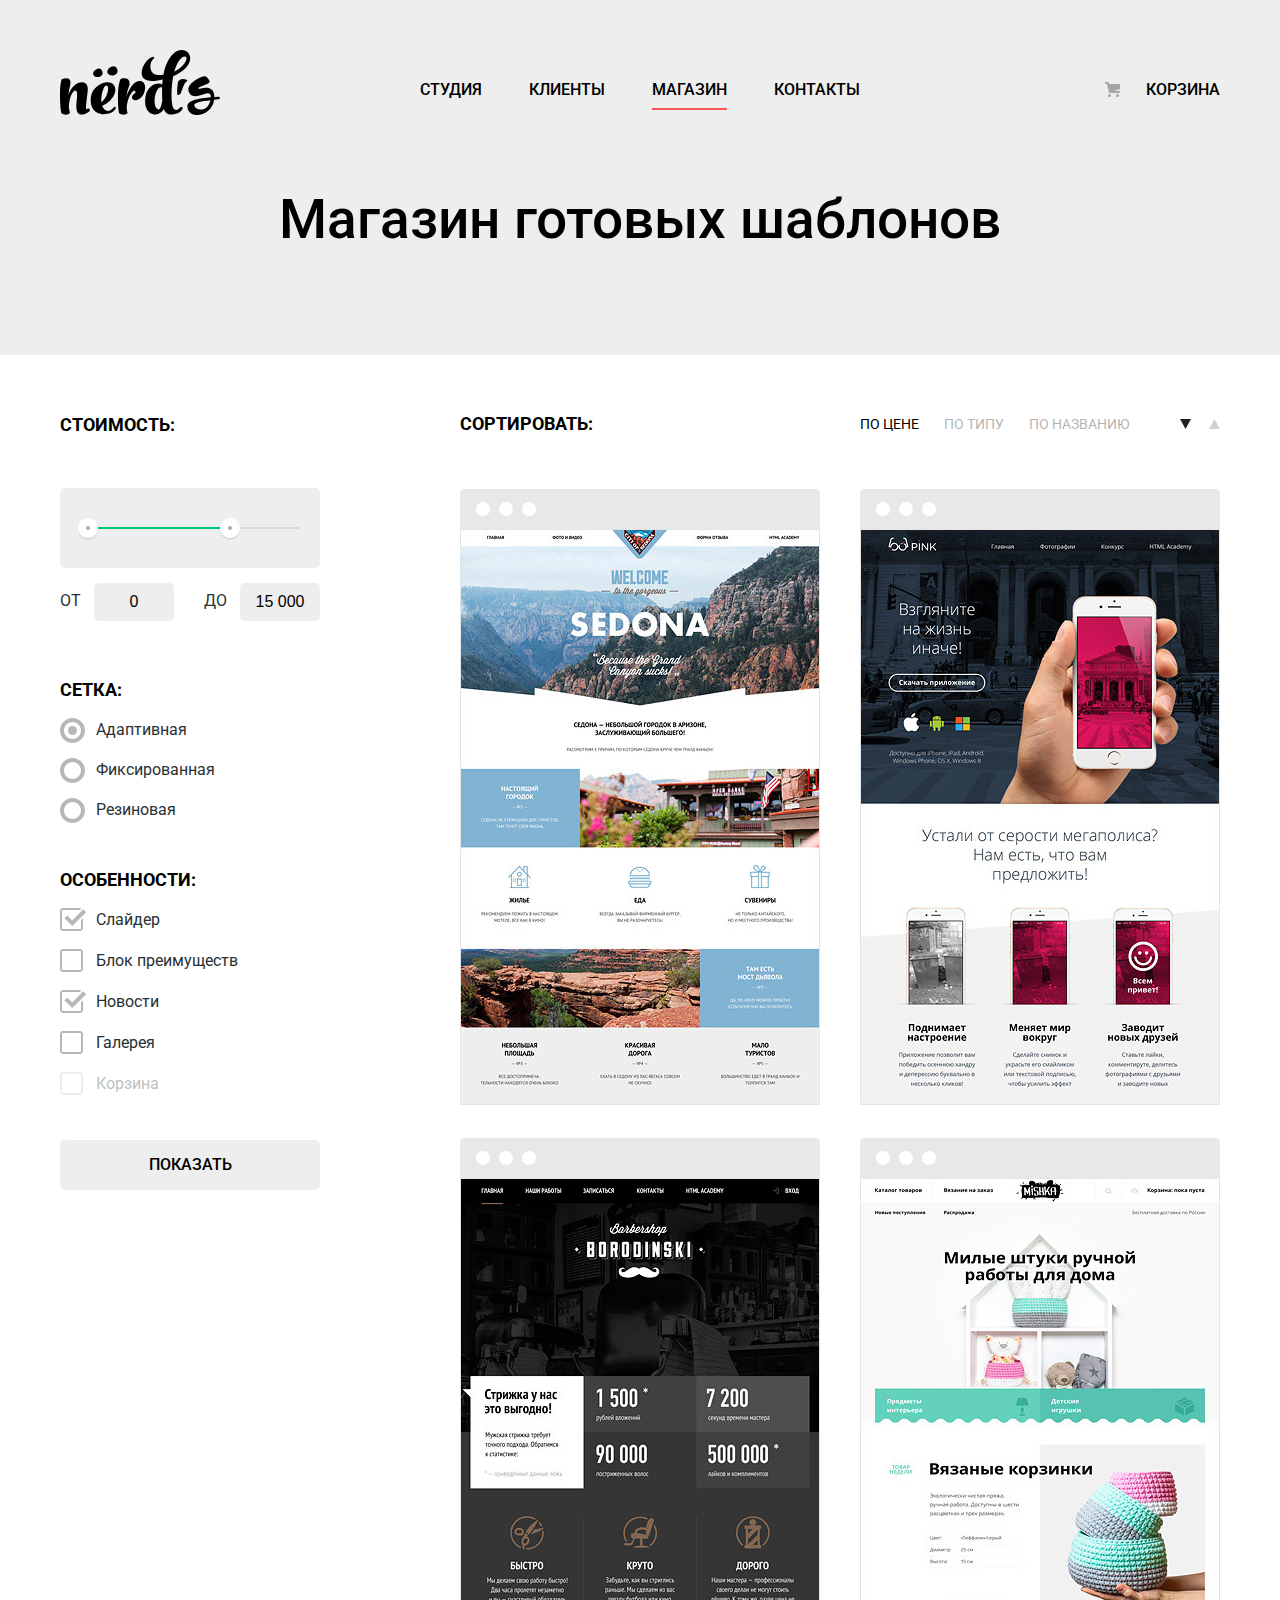
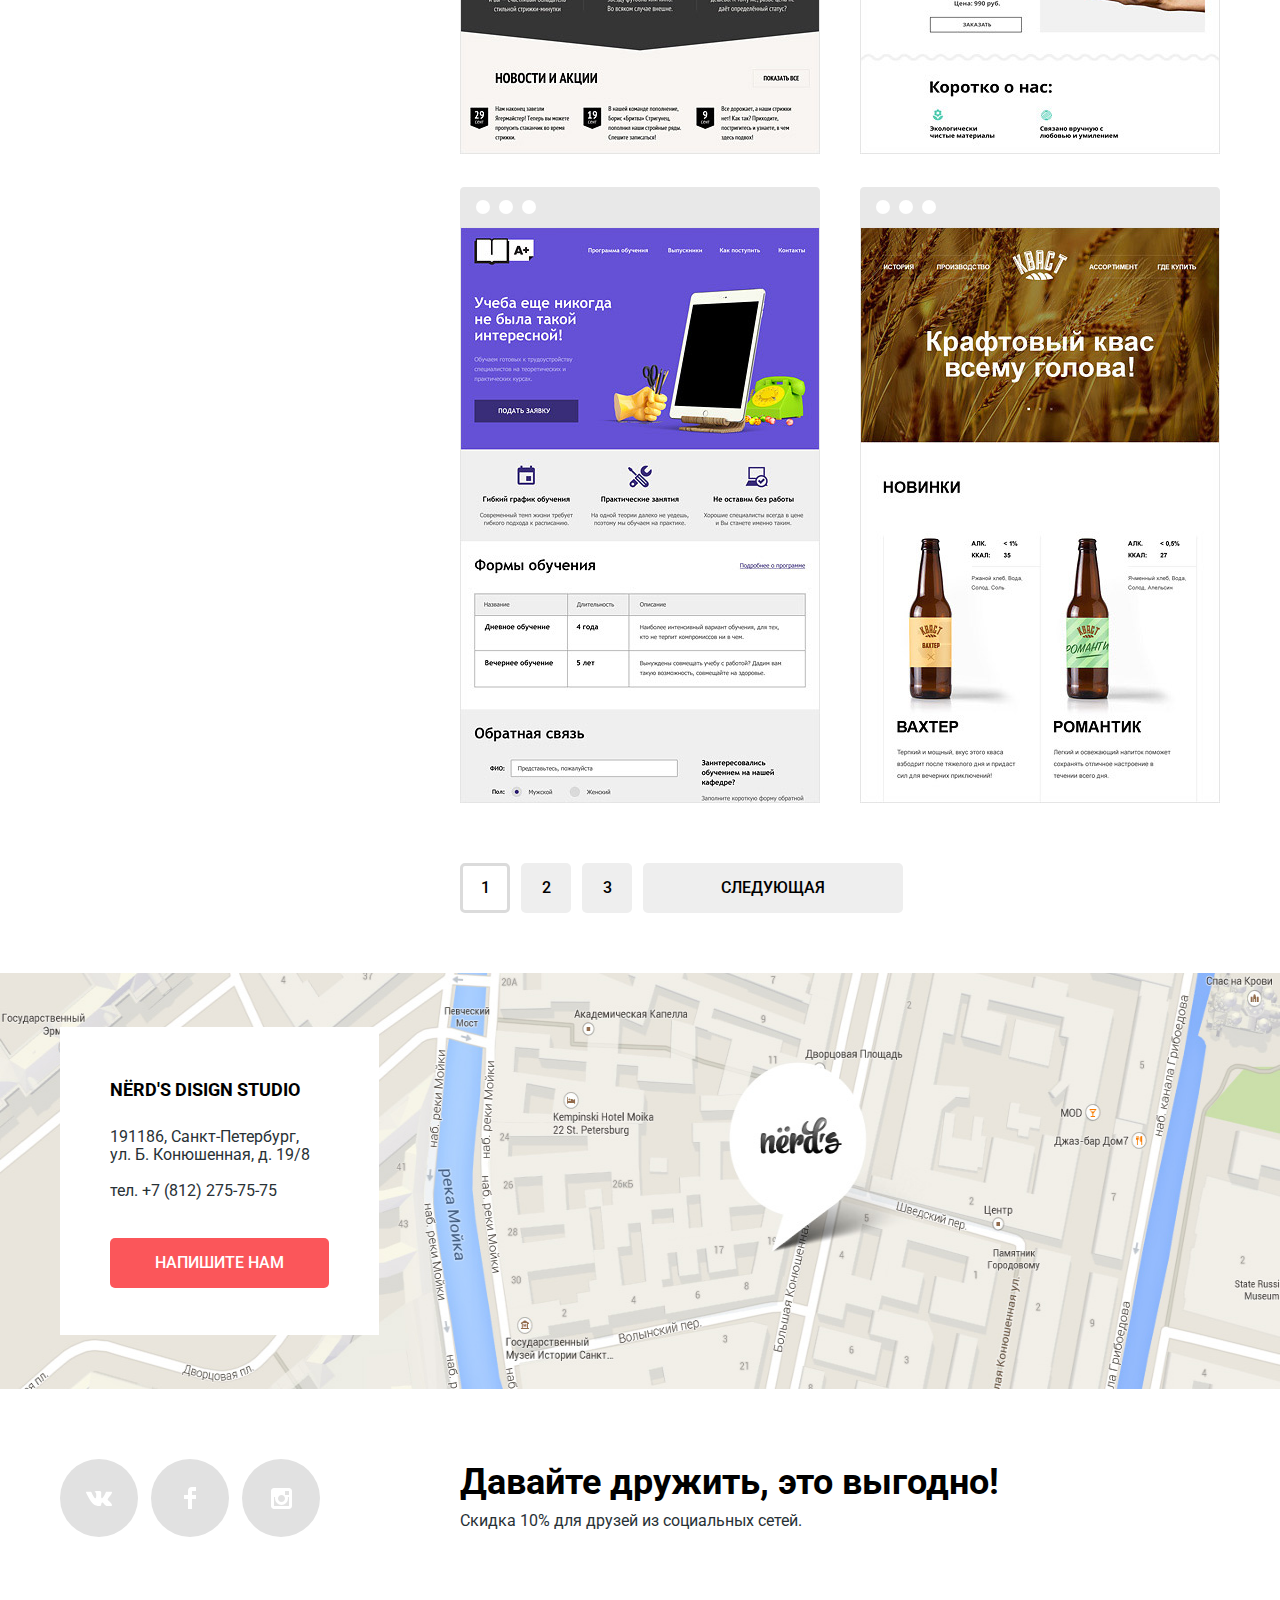
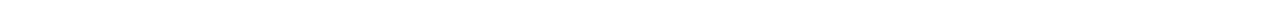
==== catalog.html @ 0dbe1552 "каталог" ====
<!DOCTYPE html>
<html lang="ru">
    <head>
        <meta charset="utf-8">
        <title>Каталог шаблонов - Веб-студия «Nёrd's»</title>
        <link href="https://fonts.googleapis.com/css?family=Roboto:400,500,700&amp;subset=cyrillic" rel="stylesheet">
        <link href="css/normalize.css" rel="stylesheet">
        <link href="css/style.css" rel="stylesheet">
        <meta name="SKYPE_TOOLBAR" content="SKYPE_TOOLBAR_PARSER_COMPATIBLE">
    </head>
    <body>
        <header class="main-header">
            <nav class="main-nav">
                <a class="logo-img" href="index.html">
                    <img src="img/logo.svg" width="160" height="65" alt="Логотип веб-студии «Нёрдс»">
                </a>
                <ul class="site-nav">
                    <li>
                        <a href="#">Студия</a>
                    </li>
                    <li>
                        <a href="#">Клиенты</a>
                    </li>
                    <li class="site-nav-current">
                        <a href="catalog.html">Магазин</a>
                    </li>
                    <li>
                        <a href="#">Контакты</a>
                    </li>
                </ul>
                <ul class="user-nav">
                    <li>
                        <a href="#">Корзина</a>
                    </li>
                </ul>
            </nav>
            <div class="title-wrapper">
                <h1 class="page-title">Магазин готовых шаблонов</h1>
            </div>
        </header>
        <main class="container catalog-container">
            <section class="filters">
                <h2 class="visually-hidden">Фильтры товаров</h2>
                <form class="filter" method="get" action="https://echo.htmlacademy.ru">
                    <fieldset class="form-group">
                        <legend>Стоимость:</legend>
                        <div class="range-scale">
                            <div class="scale">
                                <div class="bar"></div>
                            </div>
                            <div class="toggle toggle-min"></div>
                            <div class="toggle toggle-max"></div>
                        </div>
                        <div class="price-scale">
                            <label class="price-input price-min">
                                От
                                <input type="text" name="price-min" value="0">
                            </label>
                            <label class="price-input price-max">
                                До
                                <input type="text" name="price-max" value="15 000">
                            </label>
                        </div>
                    </fieldset>
                    <fieldset class="form-group">
                        <legend class="group-title">Сетка:</legend>
                        <label class="form-radio-item">
                            <input class="visually-hidden" type="radio" name="grid" value="adaptive" checked>
                            <span class="form-indicator radio-indicator"></span>
                            <span class="form-text">Адаптивная</span>
                        </label>
                        <label class="form-radio-item">
                            <input class="visually-hidden" type="radio" name="grid" value="fixed">
                            <span class="form-indicator radio-indicator"></span>
                            <span class="form-text">Фиксированная</span>
                        </label>      
                        <label class="form-radio-item">
                            <input class="visually-hidden" type="radio" name="grid" value="reflowable">
                            <span class="form-indicator radio-indicator"></span>
                            <span class="form-text">Резиновая</span>
                        </label>
                    </fieldset>
                    <fieldset class="form-group">
                        <legend class="group-title">Особенности:</legend>
                        <label class="form-checkbox-item">
                            <input class="visually-hidden" type="checkbox" name="slider" checked>
                            <span class="form-indicator checkbox-indicator"></span>
                            <span class="form-text">Слайдер</span>
                        </label>
                        <label class="form-checkbox-item">
                            <input class="visually-hidden" type="checkbox" name="adventages">
                            <span class="form-indicator checkbox-indicator"></span>
                            <span class="form-text">Блок преимуществ</span>
                        </label>
                        <label class="form-checkbox-item">
                            <input class="visually-hidden" type="checkbox" name="news" checked>
                            <span class="form-indicator checkbox-indicator"></span>
                            <span class="form-text">Новости</span>
                        </label>
                        <label class="form-checkbox-item">
                            <input class="visually-hidden" type="checkbox" name="gallery">
                            <span class="form-indicator checkbox-indicator"></span>
                            <span class="form-text">Галерея</span>
                        </label>
                        <label class="form-checkbox-item">
                            <input class="visually-hidden" type="checkbox" name="basket" disabled>
                            <span class="form-indicator checkbox-indicator"></span>
                            <span class="form-text">Корзина</span>
                        </label>
                    </fieldset>
                    <button class="button filter-button" type="submit">Показать</button>
                </form>
            </section>
            <section class="catalog">
                <h2 class="visually-hidden">Каталог шаблонов</h2>
                <div class="assortment">
                    <span class="assortment-legend">Сортировать:</span>
                    <div class="assortment-words">
                        <a class="assortment-type assortment-type-current">По цене</a>
                        <a href="#" class="assortment-type">По типу</a>
                        <a href="#" class="assortment-type">По названию</a> 
                    </div>
                    <div class="assortment-icons">
                        <a class="assortment-course assortment-course-down assortment-course-current">
                            <span class="visually-hidden">По возрастанию</span>
                        </a>
                        <a href="#" class="assortment-course assortment-course-up">
                            <span class="visually-hidden">По убыванию</span>
                        </a>
                    </div>
                </div>
                <div class="catalog-content">
                    <div class="catalog-items">
                        <article class="catalog-item">
                            <div class="catalog-item-description">
                                <h3 class="catalog-item-title">
                                    <a href="#">Sedona</a>
                                </h3>
                                <p>Информационный сайт<br> для туристов</p>
                                <a class="button catalog-button" href="#">9 900 руб.</a>
                            </div>
                            <div class="catalog-image">
                                <img src="img/img-sedona.jpg" width="360" height="576" alt="Информационный сайт для туристов «Седона»">
                            </div>
                        </article>
                        <article class="catalog-item">
                            <div class="catalog-item-description">
                                <h3 class="catalog-item-title">
                                    <a href="#">Pink App</a>
                                </h3>
                                <p>Продуктовый лендинг приложения для iOS и Android</p>
                                <a class="button catalog-button" href="#">9 900 руб.</a>
                            </div>
                            <div class="catalog-image">
                                <img src="img/img-pink.jpg" width="360" height="576" alt="Продуктовый лендинг приложения для iOS и Android «Pink»">
                            </div>
                        </article>    
                        <article class="catalog-item">
                            <div class="catalog-item-description">
                                <h3 class="catalog-item-title">
                                    <a href="#">Barbershop</a>
                                </h3>
                                <p>Сайт салона красоты.<br> Для мужчин, да.</p>
                                <a class="button catalog-button" href="#">9 900 руб.</a>
                            </div>
                            <div class="catalog-image">
                                <img src="img/img-barbershop.jpg" width="360" height="576" alt="Сайт салоны красоты «Barbershop»">
                            </div>
                        </article>    
                        <article class="catalog-item">
                            <div class="catalog-item-description">
                                <h3 class="catalog-item-title">
                                    <a href="#">Mishka</a>
                                </h3>
                                <p>Интернет-магазин<br> вязаных игрушек </p>
                                <a class="button catalog-button" href="#">9 900 руб.</a>
                            </div>
                            <div class="catalog-image">
                                <img src="img/img-mishka.jpg" width="360" height="576" alt="Интернет-магазин вязаных игрушек «Mishka»">
                            </div>
                        </article>    
                        <article class="catalog-item">
                            <div class="catalog-item-description">
                                <h3 class="catalog-item-title">
                                    <a href="#">A Plus</a>
                                </h3>
                                <p>Лендинг курсов повышения квалификации</p>
                                <a class="button catalog-button" href="#">9 900 руб.</a>
                            </div>
                            <div class="catalog-image">
                                <img src="img/img-aplus.jpg" width="360" height="576" alt="Лендинг курсов повышения квалификации «A Plus»">
                            </div>
                        </article>    
                        <article class="catalog-item">
                            <div class="catalog-item-description">
                                <h3 class="catalog-item-title">
                                    <a href="#">Кваст</a>
                            </h3>
                                <p>Промо-сайт производителя крафтового кваса</p>
                                <a class="button catalog-button" href="#">9 900 руб.</a>
                            </div>
                            <div class="catalog-image">
                                <img src="img/img-kvast.jpg" width="360" height="576" alt="Промо-сайт производителя крафтового кваса «Кваст»"> 
                            </div>
                        </article>
                    </div>   
                    <ul class="pagination-list">
                        <li class="pagination-item pagination-item-current">
                            <a class="button pagination-button-number">1</a>
                        </li>
                        <li class="pagination-item">
                            <a href=# class="button pagination-button-number">2</a>
                        </li>
                        <li class="pagination-item">
                            <a href=# class="button pagination-button-number">3</a>
                        </li>
                        <li class="pagination-item">
                            <a href=# class="button pagination-button">Следующая</a>
                        </li>
                     </ul>
                </div>
            </section>
        </main>
        <footer class="main-footer">
            <section class="contacts">
                <h2 class="visually-hidden">Контактная информация</h2>
                <div class="contacts-container">
                    <b class="contacts-title">Nёrd's disign studio</b>
                    <p>191186, Санкт-Петербург,<br> ул. Б. Конюшенная, д. 19/8</p>
                    <p><span>тел. +7 (8</span><span>12) 275-75-75</span></p>
                    <a href="#" class="button contacts-button">Напишите нам</a>
                </div>
                <img src="img/map.jpg" width="1440" height="416" alt="Адрес: Санкт-Петербург, ул. Б. Конюшенная, д. 19/8" class="map">
            </section>
            <section class="social">
                <h2 class="visually-hidden">Мы в социальных сетях</h2>
                <ul class="social-buttons">
                    <li class="social-buttons-item">
                        <a href="#" class="social-button">
                            <span class="visually-hidden">Вконтакте</span>
                            <img src="img/vk-icon.svg" width="26" height="15" alt="Вконтакте">
                        </a>
                    </li>
                    <li class="social-buttons-item">
                        <a href="#" class="social-button">
                            <span class="visually-hidden">Фейсбук</span>
                            <img src="img/fb-icon.svg" width="12" height="22" alt="Вконтакте">
                        </a>
                    </li>
                    <li class="social-buttons-item">
                        <a href="#" class="social-button">
                            <span class="visually-hidden">Инстаграм</span>
                            <img src="img/insta-icon.svg" width="21" height="21" alt="Вконтакте">
                        </a>
                    </li>
                </ul>
                <div class="offer">
                    <b class="lead social-lead">Давайте дружить, это выгодно!</b> 
                    <p class="social-offer">Скидка 10% для друзей из социальных сетей.</p>
                </div>  
            </section>
        </footer>
        <section class="modal modal-contact-form">
            <h2>Напишите нам</h2>
            <form class="contact-form" action="https://echo.htmlacademy.ru" method="post">
                <label class="form-text-item">
                    <b class="form-text-text">Ваше имя:</b>
                    <input class="form-text-input" type="text" name="name" placeholder="Представьтесь, пожалуйста">
                </label>
                <label class="form-text-item">
                    <b class="form-text-text">Ваш e-mail:</b>
                    <input class="form-text-input" type="email" name="mail" placeholder="Для отправки ответа">
                </label>
                <label class="form-text-item form-text-item-textarea">
                    <b class="form-text-text">Текст письма:</b>
                    <textarea class="form-text-textarea" name="message" rows="5" placeholder="В свободной форме"></textarea>
                </label>
                <button class="button contact-form-button" type="submit">Отправить</button>     
            </form>
            <button type="button" class="modal-close">Закрыть</button>
        </section>
    </body>
</html>
---- css/style.css ----
body {
    min-width: 1160px;
    margin: 0;
    padding: 0;
    
    color: #283136;
    font-weight: 400;
    font-size: 16px;
    line-height: 24px;
    font-family: "Roboto", "Arial", sans-serif;
    
    background-color: #ffffff;   
}

a {
    text-decoration: none;
}

img {
    max-width: 100%;
    height: auto;
}

.button {
    display: inline-block;
    padding: 16px 40px;
    
    font:inherit;
    color: #ffffff;
    font-weight: 500;
    font-size: 16px;
    line-height: 18px;
    text-transform: uppercase;
    text-align: center;
    vertical-align: middle;
    
    background-color: #fb565a;
    border: none;
    border-radius: 5px;
    
    cursor: pointer;
}

.button:hover,
.button:focus {
    background-color: #e74246;
}

.button:active {
    color: rgba(255, 255, 255, 0.3);
    
    background-color: #d7373b;
    box-shadow: inset 0 3px 0 0 rgba(0, 1, 1, 0.1);
}

.visually-hidden:not(:focus):not(:active),
input[type="checkbox"].visually-hidden,
input[type="radio"].visually-hidden {
  position: absolute;

  width: 1px;
  height: 1px;
  margin: -1px;
  border: 0;
  padding: 0;

  white-space: nowrap;

  clip-path: inset(100%);
  clip: rect(0 0 0 0);
  overflow: hidden;
}

.main-header {
    width: 100%;
    
    background-color: #eeeeee;
}

.main-nav {
    display: flex;
    
    width: 1160px;
    margin: 0 auto;
    padding: 0 20px;
    padding-top: 50px;
    
    color: #000000;
    font-weight: 500;
    line-height: 30px;
    text-transform: uppercase;
    
    background-color: #eeeeee;
} 

.logo-img {
    width: 160px;
    height: 65px;
    margin-right: 140px;
}  

.logo-img:hover,
.logo-img:focus {
    opacity: 0.8;
}

.logo-img:active {
    opacity: 0.3;
}

.site-nav,
.user-nav {
    list-style: none;
}

.site-nav {
    display: flex;
    justify-content: space-between;
    flex-wrap: wrap;
    
    width: 440px;
    margin: 0;
    padding: 0 60px;
}

.user-nav {
    display: flex;
    flex-wrap: wrap;
    
    max-width: 160px;
    margin: 0;
    margin-left: auto;
    padding: 0;
}

.site-nav a,
.user-nav a {
    display: block;
    padding-top: 25px;
    padding-bottom: 5px;
    
    color: #000000;
}

.site-nav a:hover,
.site-nav a:focus,
.user-nav a:hover,
.user-nav a:focus {
    color: #fb565a;
}

.site-nav a:active,
.user-nav a:active {
    color: rgba(0, 0, 0, 0.3);
}

.user-nav a {
    position: relative;
    padding-left: 41px;
}

.user-nav a::before {
    content: "";
    
    position: absolute;
    left: 0;
    bottom: 13px;
    
    width: 15px;
    height: 15px;
    
    background-image: url("../img/cart-icon.svg");
    background-repeat: no-repeat;
    background-position: 0 0;
}

.site-nav-current {
    position: relative;
}

.site-nav-current::after {
    content: "";
    
    position: absolute;
    bottom: 5px;
    
    width: 100%;
    height: 2px;
    
    background-color: #fb565a;
}

.promo {
    position: relative;
    
    width: 1160px;
    height: 430px;
    margin: 0 auto;
    margin-bottom: 80px;
    padding: 0;
    
    list-style: none;
}

.slider-bulets {
    position: absolute;
    bottom: 100px;
    left: 50%;
    z-index: 10;
    
    width: 240px;
    height: 18px;
    margin-left: -120px;
    
    text-align: center; 
}

.slider-bulets label {
    display: inline-block;
    
    width: 4px;
    height: 4px;
    margin: 0 11px;
    
    background: #ffffff;
    border: 2px solid #ffffff;
    border-radius: 50%;
    box-shadow: 0 0 0 5px #ffffff;
    
    cursor: pointer;
}

#bul-1:checked ~ .slider-bulets label[for="bul-1"],
#bul-2:checked ~ .slider-bulets label[for="bul-2"],
#bul-3:checked ~ .slider-bulets label[for="bul-3"] { 
    border: 2px solid #c1c1c1;
}

#bul-1:focus ~ .slider-bulets label[for="bul-1"],
#bul-2:focus ~ .slider-bulets label[for="bul-2"],
#bul-3:focus ~ .slider-bulets label[for="bul-3"] {
    outline: thin dotted;
    outline: 5px auto -webkit-focus-ring-color;
}

.slider {
    width: 1160px;
    height: 430px;
        
    margin: 0;
    padding: 0;
    
    list-style: none;
}

.slide {
    position:absolute;
    top:0;
    left:0;
    
    width:100%;
    height:100%;
    
    overflow:hidden;
}

.slider-text {
    width: 520px;
    padding: 78px 0 80px;
}

.slider-caption {
    display: block;
    
    width: 520px;
    margin: 0;
    padding: 0;
    margin-bottom: 26px;
    
    color: #000000;
    font-weight: 500;
    font-size: 55px;
    line-height: 55px;
}

.slider-text p {
    width: 370px;
    
    margin: 0;
    padding: 0;
    margin-bottom: 38px;
    
}

.slider-button {
    padding: 16px 54px;
}

.slide:nth-child(1) {
    background-image: url("../img/slide-1.png");
    background-repeat: no-repeat;
    background-position: 431px 100%;
}

.slide:nth-child(2) {
    background-image: url("../img/slide-2.png");
    background-repeat: no-repeat;
    background-position: 100% 100%;
}

.slide:nth-child(3) {
    background-image: url("../img/slide-3.png");
    background-repeat: no-repeat;
    background-position: 100% 100%;
}

.slide{
    display:none;
}

#bul-1:checked ~ .slider .slide:nth-child(1) { 
    display: block;
}

#bul-2:checked ~ .slider .slide:nth-child(2) { 
    display: block;
}

#bul-3:checked ~ .slider .slide:nth-child(3) { 
    display: block;
}

.container {
    width: 1160px;
    margin: 0 auto;
    padding: 0 20px;
}

.services {
    border-bottom: 2px solid #eeeeee;
}

.services-list {
    list-style: none;
    
    display: flex;
    flex-wrap: wrap;
    
    margin: 0;
    padding: 0;
}

.services-item {
    display: flex;
    flex-direction: column;
    align-items: flex-start;
    
    width: 300px;
    margin-bottom: 80px;
    margin-right: 100px;
    
    text-align: left;
}

.services-item:nth-child(3n) {
    margin-right: 60px;
}

.services-item img {
    order: -1;
    
    margin-bottom: 26px;
}

.services-item h3 {
    margin: 0;
    margin-bottom: 14px;
    padding: 0;
    
    color: #000000;
    font-weight: 700;
    font-size: 24px;
    line-height: 30px;
    text-transform: uppercase;
}

.services-item p {
    margin: 0;
    margin-bottom: 33px;
    padding: 0;
    
    width: 260px;
}

.services-item a {
    color: #ffffff;
    font-weight: 500;
    line-height: 18px;
    text-transform: uppercase;
    text-align: center;
}

.services-button-green {
    background-color: #00ca74;
}

.services-button-green:hover,
.services-button-green:focus {
    background-color: #00bc6c;
}

.services-button-green:active {
    background-color: #00aa62;
}

.services-button-yellow {
    background-color: #efc84a;
}

.services-button-yellow:hover,
.services-button-yellow:focus {
    background-color: #eab534;
}

.services-button-yellow:active {
    background-color: #e5a722;
}

.about-section {
    display: flex;
    justify-content: space-between;
    
    margin: 0;
    padding: 75px 0 72px;
    
    border-bottom: 2px solid #eeeeee;
}

.about {
    width: 670px;
}

.about-lead {
    display: block;
    margin: 0;
    margin-bottom: 32px;
    padding: 0;
    
    
    color: #000000;
    font-weight: 500;
    font-size: 45px;
    line-height: 45px;
}

.about p {
    margin: 0;
    margin-bottom: 40px;
    padding: 0;
}

.about-list-legend,
.advantages-legend {
    display: block;
    margin: 0;
    padding: 0;
    
    color: #000000;
    font-weight: 700;
    text-transform: uppercase;
}

.about-list {
    list-style: none;
    
    margin: 0;
    padding: 0;
}

.about-list-legend {
    margin-bottom: 23px;
}

.about-list-item {
    position: relative;
    
    margin: 0;
    padding: 0;
    padding-left: 36px;
    
}

.about-list-item::before {
    content: "";
    
    position: absolute;
    top: 50%;
    left: 0;
    margin-top: -2px;
    
    width: 25px;
    height: 2px;
    background-color: #fb565a;    
}

.about-list-item:not(:last-child) {
    margin-bottom: 25px;
}

.advantages {
    display: flex;
    flex-direction: column;
    flex-wrap: wrap;
    
    width: 360px;
    margin-top: -35px;
}

.advantages img {
    margin-bottom: 36px;
}

.advantages-list {
    width: 360px;
    
    border-collapse: collapse;
}

.advantages-legend {
    margin-bottom: 25px;
    align-self: center;
}

.advantages-value {
    color: #000000;
    font-weight: 700;
    font-size: 45px;
    line-height: 45px;
}

.advantages-value span {
    vertical-align: super;
    
    font-size: 25px;
    line-height: 25px;
}

.advantages-list td {
    margin: 0;
    padding: 15px 0;
    padding-right: 23px;
}

.advantages-name td {
    padding: 6px 0 0;
    
    font: inherit;
    font-size: 16px;
    line-height: 18px;
}

.partners {
    margin-bottom: 80px;
    
    border-bottom: 2px solid #eeeeee;
}

.partners-list {
    list-style: none;
    
    display: flex;
    justify-content: space-between;
    flex-wrap: wrap;
    
    margin: 0;
    padding: 0;
}

.partners-list li {
    position: relative;
    display: flex;
    justify-content: center;
    align-items: center;
    
    width: 300px;
    min-height: 180px;
}

.partners-list li:first-child,
.partners-list li:nth-child(4n),
.partners-list li:nth-child(4n+1) {
    width: 280px; 
}

.partners-list li:not(:nth-child(4n))::after {
    content: "";
    
    position: absolute;
    top: 50%;
    right: 0;
    margin-top: -26px;
    
    width: 2px;
    height: 52px;
    
    background-color: #eeeeee;
}

.partners-logo {
    opacity: 0.2;
}

.partners-logo:hover,
.partners-logo:focus {
    opacity: 1;
}

.partners-logo:active {
    opacity: 0.1;
}

/*.contacts {
    background-image: url("../img/map.jpg");
    background-repeat: no-repeat;
    background-position: top center;
    width: 100%;
    height: 416px;
}*/

.contacts {
    position: relative;
}

.contacts-container {
    position: absolute;
    top: 50%;
    left: 50%;
    
    box-sizing: border-box;
    
    margin-left: -580px;
    margin-top: -154px;
    padding: 48px 50px 47px;
    
    width: 319px;
    min-height: 308px;
    
    background-color: #ffffff;
}

.map {
    display: block;
    width: 100%;
    height: 416px;
}

.contacts-title {
    display: block;
    margin: 0;
    margin-bottom: 23px;
    padding: 0;
    
    color: #000000;
    font-weight: 700;
    font-size: 18px;
    line-height: 30px;
    text-transform: uppercase;
}

.contacts-container p {
    margin: 0;
    padding: 0;
    margin-bottom: 18px;
    
    font-size: 16px;
    line-height: 18px;
}

.contacts-button {
    box-sizing: border-box;
    width: 219px;
    
    margin-top: 20px;
    padding: 16px auto;
}

.social {
    display: flex;
    align-items: center;
    flex-wrap: wrap;
    
    width: 1160px;
    margin: 0 auto;
    padding: 70px 20px;
}

.social-buttons {
    list-style: none;
    
    display: flex;
    justify-content: space-between;
    flex-wrap: wrap;
    
    width: 260px;
    margin: 0;
    padding: 0;
    margin-right: 140px;
}

.social-buttons-item a {
    display: flex;
    justify-content: center;
    align-items: center;
    
    width: 78px;
    height: 78px;
    
    border-radius: 50%;
    
    background-color: #e1e1e1;
}

.social-button:hover,
.social-button:focus,
.social-button:active {
    background-color: #e74246;
} 

.social-button:active img {
    opacity: 0.3;
}

.social-lead {
    display: block;
    margin: 0;
    padding: 0;
    padding-bottom: 10px;
    
    color: #000000;
    font-weight: 700;
    font-size: 36px;
    line-height: 36px;
}

.social-offer {
    margin: 0;
    padding: 0;
    
    font-size: 16px;
    line-height: 22px;
}

.modal {
    position: fixed;
    z-index: 100;
    
    color: #000000;
    
    background-color: #ffffff;
    box-shadow: 0 20px 40px rgba(0, 0, 0, 0.75);
}

.modal-contact-form {
    display: none;
    
    top: 20px;
    left: 50%;
    
    width: 760px;
    margin-left: -480px;
    padding: 67px 100px 84px;
}

.modal-close {
    position: absolute;
    top: 78px;
    right: 90px;
    
    width: 21px;
    height: 21px;
    
    font-size: 0;
    
    background-color: transparent;
    background-image: url("../img/close-cross.svg");
    background-repeat: no-repeat;
    background-position: 0 0;
    opacity: 0.3;
    border: 0;
    
    cursor: pointer;
}

.modal-close:hover,
.modal-close:focus {
    opacity: 1;
}

.modal-close:active {
    opacity: 0.1;
}

.modal-contact-form h2 {
    margin: 0;
    margin-bottom: 40px;
    padding: 0;
    
    font-weight: 500;
    font-size: 45px;
    line-height: 45px;
}

.contact-form {
    display: flex;
    flex-wrap: wrap;
    justify-content: space-between;
}

.form-text-item {
    width: 360px;
    
    margin: 0;
    padding: 0;
    margin-bottom: 30px;
}

.form-text-item-textarea {
    width: 760px;
    
    margin-bottom: 40px;
}

.form-text-text {
    display: block;
    
    margin: 0;
    margin-bottom: 6px;
    padding: 0;
}

.form-text-input {
    box-sizing: border-box;
    width: 360px;
    margin: 0;
    padding: 13px 14px 15px;
    
    font: inherit;
    font-size: 16px;
    line-height: 18px;
    
    border-radius: 5px;
}

.form-text-textarea {
    box-sizing: border-box;
    width: 760px;
    
    margin: 0;
    padding: 12px 14px;
    
    font: inherit;
    font-size: 16px;
    line-height: 18px;
    
    border-radius: 5px;
}

.form-text-input[placeholder],
.form-text-textarea[placeholder] {
    font: inherit;
    color: rgba(68, 68, 68, 0.5);
    font-size: 16px;
    line-height: 18px;
    
    border: 2px solid #d7dcde;
}

.form-text-input:hover,
.form-text-textarea:hover {
    border: 2px solid #b4b9bb;
}

.form-text-input[placeholder]:focus,
.form-text-textarea[placeholder]:focus {
    color: rgba(68, 68, 68, 1);
    
    border: 2px solid #000000;
    outline: none;
}

.form-text-input[placeholder]:invalid {
    color: #e74246;
    
    border: 2px solid #e74246;
    box-shadow: none;
}

.contact-form-button {
    display: inline-block;
    
    box-sizing: border-box;
    width: 260px;
    height: 50px;
    padding: 16px auto;
}

.title-wrapper {
    display: flex;
    justify-content: center;
    flex-wrap: wrap;
    
    width: 1160px;
    margin: 0 auto 55px;
    padding: 77px 20px 108px;
}

.page-title {
    margin: 0;
    padding: 0;
    
    color: #000000;
    font-weight: 500;
    font-size: 55px;
    line-height: 55px;
    text-align: center;
    
    background-color: #eeeeee;
}

.catalog-container {
    display: flex;
    justify-content: space-between;
}

.filters {
    width: 260px;
}

.filter {
    display: flex;
    flex-direction: column;
    flex-wrap: wrap;
}

.filter fieldset {
    display: flex;
    flex-direction: column;
    flex-wrap: wrap;
    
    margin: 0;
    margin-bottom: 27px;
    padding: 0;
    
    border: none;
}

.filter fieldset:first-of-type {
    margin-bottom: 54px;
}

.form-group legend {
    margin: 0;
    margin-bottom: 13px;
    padding: 0;
    
    color: #000000;
    font-weight: 700;
    font-size: 18px;
    line-height: 30px;
    text-transform: uppercase;
}

.form-group:first-child legend {
    margin: 0;
    margin-bottom: 48px;
    padding: 0;
}

.range-scale {
    position: relative;
    
    box-sizing: border-box;
    margin-bottom: 15px;
    padding: 39px 20px;
    
    width: 260px;
    height: 80px;
    
    background-color: #eeeeee;
    border-radius: 5px;
}

.range-scale .scale {
    height: 2px;
    
    background-color: #d7dcde;
}

.scale .bar {
    width: 70%;
    height: 100%;
    
    background-color: #00ca74;
}

.toggle {
    position: absolute;
    top: 50%;
    margin-top: -10px;
    
    width: 20px;
    height: 23px;
    
    background-image: url("../img/filter-button.svg");
    
    cursor: pointer;
}

.toggle-min {
    left: 18px;
}

.toggle-max {
    left: 160px;
}

.price-scale {
    display: flex;
    flex-wrap: wrap;
    justify-content: space-between;
    align-items: baseline;
}

.price-input {
    margin: 0;
    padding: 0;
    
    font-size: 16px;
    line-height: 22px;
    text-transform: uppercase;
}

.price-input input {
    margin: 0;
    margin-left: 9px;
    padding: 0 5px;
    
    box-sizing: border-box;
    width: 80px;
    height: 38px;
    
    text-align: center;
    vertical-align: middle;
    
    background-color: #eeeeee;
    border: none;
    border-radius: 5px;
}

.form-text {
    margin: 0;
    padding: 0;
    
    line-height: 20px;
}

.form-radio-item,
.form-checkbox-item {
    position: relative;
    
    padding-left: 36px;
    
    cursor: pointer;
}

.form-radio-item {
    margin-bottom: 16px;
}

.form-checkbox-item {
    margin-bottom: 17px;
}

.form-radio-item:hover .form-text,
.form-radio-item:focus .form-text,
.form-checkbox-item:hover .form-text,
.form-checkbox-item:focus .form-text {
    color: #000000;
}


.form-group input:disabled ~ .form-text {   
    opacity: 0.3;
}

.radio-indicator {
    position: absolute;
    top: 0;
    left: 0;
    
    width: 25px;
    height: 25px;
    
    background-image: url("../img/radio-off.svg");
    opacity: 0.4;
}

.form-radio-item input[type="radio"]:checked + .radio-indicator {
    background-image: url("../img/radio-on.svg");
}

.checkbox-indicator {
    position: absolute;
    top: 0;
    left: 0;
    
    width: 23px;
    height: 23px;
    
    background-image: url("../img/checkbox-off.svg");
    opacity: 0.4;
}

.form-checkbox-item input[type="checkbox"]:checked + .checkbox-indicator {
    width: 27px;
    background-image: url("../img/checkbox-on.svg");
}

.form-group input:hover ~ .form-indicator,
.form-group input:focus ~ .form-indicator {
    opacity: 1;
}

.form-group input:disabled ~ .form-indicator {   
    opacity: 0.1;
}

.form-group input:focus ~ .form-indicator {
    outline: thin dotted;
    outline: 5px auto -webkit-focus-ring-color;
}

.filter-button {
    color: #000000;
    
    background-color: #eeeeee;
}

.filter-button:hover,
.filter-button:focus {
    background-color: #dfdfdf;
}

.filter-button:active {
    color: rgba(0, 0, 0, 0.3);
        
    background-color: #d5d5d5;    
}

.catalog {
    width: 760px;
}

.assortment {
    position: relative;
    
    display: flex;
    flex-wrap: wrap;
     
    margin-top: 5px; 
    margin-bottom: 96px;
}

.assortment a {
    cursor: pointer;
}

.assortment-words {
    display: flex;
    flex-wrap: wrap;
    justify-content: flex-end;
    
    margin-left: auto;
    
    width: 470px;
}

.assortment-icons {
    width: 90px;
}

.assortment-legend {
    margin: 0;
    padding: 0;
    
    color: #000000;
    font-weight: 700;
    font-size: 18px;
    line-height: 18px;
    text-transform: uppercase;
}

.assortment-type {
    margin-left: 25px;
    
    color: #000000;
    font-size: 14px;
    line-height: 18px;
    text-transform: uppercase;
    opacity: 0.3;
}

.assortment-course {
    opacity: 0.2;
}

.assortment-course-down::before {
    content: "";
    
    position: absolute;
    top:50%;
    right: 29px;
    
    margin-top: -5px;
    
    width: 11px;
    height: 10px;
    
    background-image: url("../img/icon-down-dir.svg"); 
}

.assortment-course-up::before {
    content: "";
    
    position: absolute;
    top:50%;
    right: 0;
    
    margin-top: -5px;
    
    width: 11px;
    height: 10px;
    
    background-image: url("../img/icon-up-dir.svg"); 
}

.assortment-type:hover,
.assortment-type:focus,
.assortment-course:hover,
.assortment-course:focus {
    opacity: 0.6;
}

.assortment-type:active,
.assortment-type-current,
.assortment-course:active,
.assortment-course-current {
    opacity: 1;
}

.catalog-items {
    display: flex;
    flex-wrap: wrap;
    justify-content: space-between;
    
    margin: 0;
    padding: 0;
}

.catalog-item {
    position: relative;
    
    margin: 0;
    margin-bottom: 66px;
    padding: 0;
}

.catalog-image::before {
    content: "";
    
    position: absolute;
    top: -40px;
    left: 0;
    
    width: 360px;
    height: 40px;
    
    background-image: url("../img/browser.svg");
    opacity: 0.12;
}

.catalog-item-description { 
    position: absolute;
    bottom: 8px;
    right: 0;
    
    width: 240px;
    
    margin: 0;
    padding: 26px 60px 43px;
    
    text-align: center;
    
    background-color: #eeeeee;
    opacity: 0;
}

.catalog-item-title {
    margin: 0;
    margin-bottom: 15px;
    padding: 0;
}

.catalog-item-title a {
    display: block;
    margin: 0;
    padding: 0;
    
    color: #000000;
    font-weight: 700;
    font-size: 18px;
    line-height: 30px;
    text-transform: uppercase;
}

.catalog-item-description p {
    margin: 0;
    margin-bottom: 30px;
    padding: 0;
    
    color: #666666;
    font-size: 16px;
    line-height: 18px;
}

.catalog-item:hover .catalog-item-description {
    opacity: 1;
}

.catalog-item:hover .catalog-image::before {
    opacity: 1;
}

.catalog-button {
    box-sizing: border-box;
    width: 200px;
}

.pagination-list {
    list-style: none;
    
    display: flex;
    flex-wrap: wrap;
    
    margin: -13px 0 60px;
    padding: 0;
}

.pagination-item a {
    display: inline-block;
    box-sizing: border-box;
    
    margin: 0;
    margin-right: 11px;
    
    color: #000000;
    
    background-color: #eeeeee;
}

.pagination-item a:hover,
.pagination-item a:focus {
    background-color: #dfdfdf;
}

.pagination-item a:active {
    color: rgba(0, 0, 0, 0.3);
    
    background-color: #d5d5d5;
}

.pagination-button {
    width: 260px;
}

.pagination-button-number {
    padding: 16px 10px;
    width: 50px;
    height: 50px;
}

.pagination-item-current a,
.pagination-item-current a:hover {
    padding: 13px 7px;
    
    color: #000000;
    
    background-color: #ffffff;
    border: 3px solid #dbdbdb;
    
    cursor: auto;
}
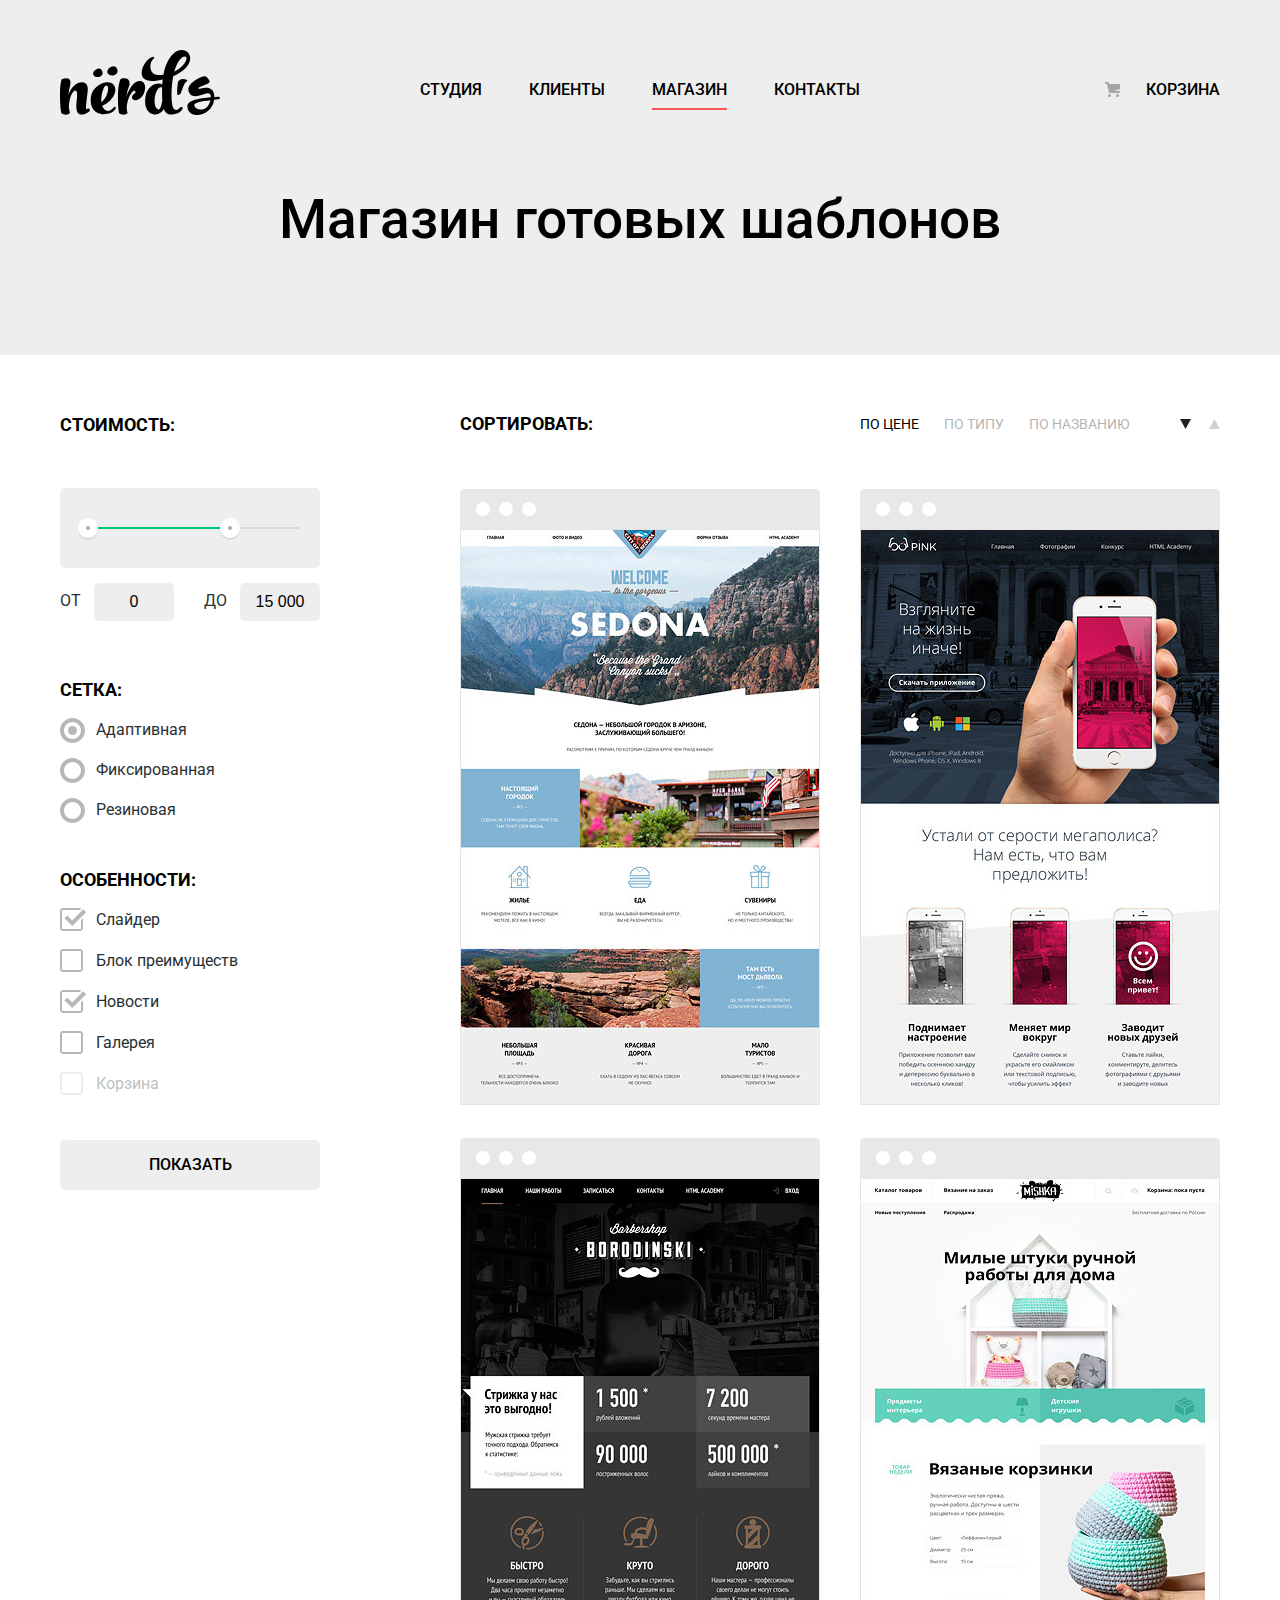
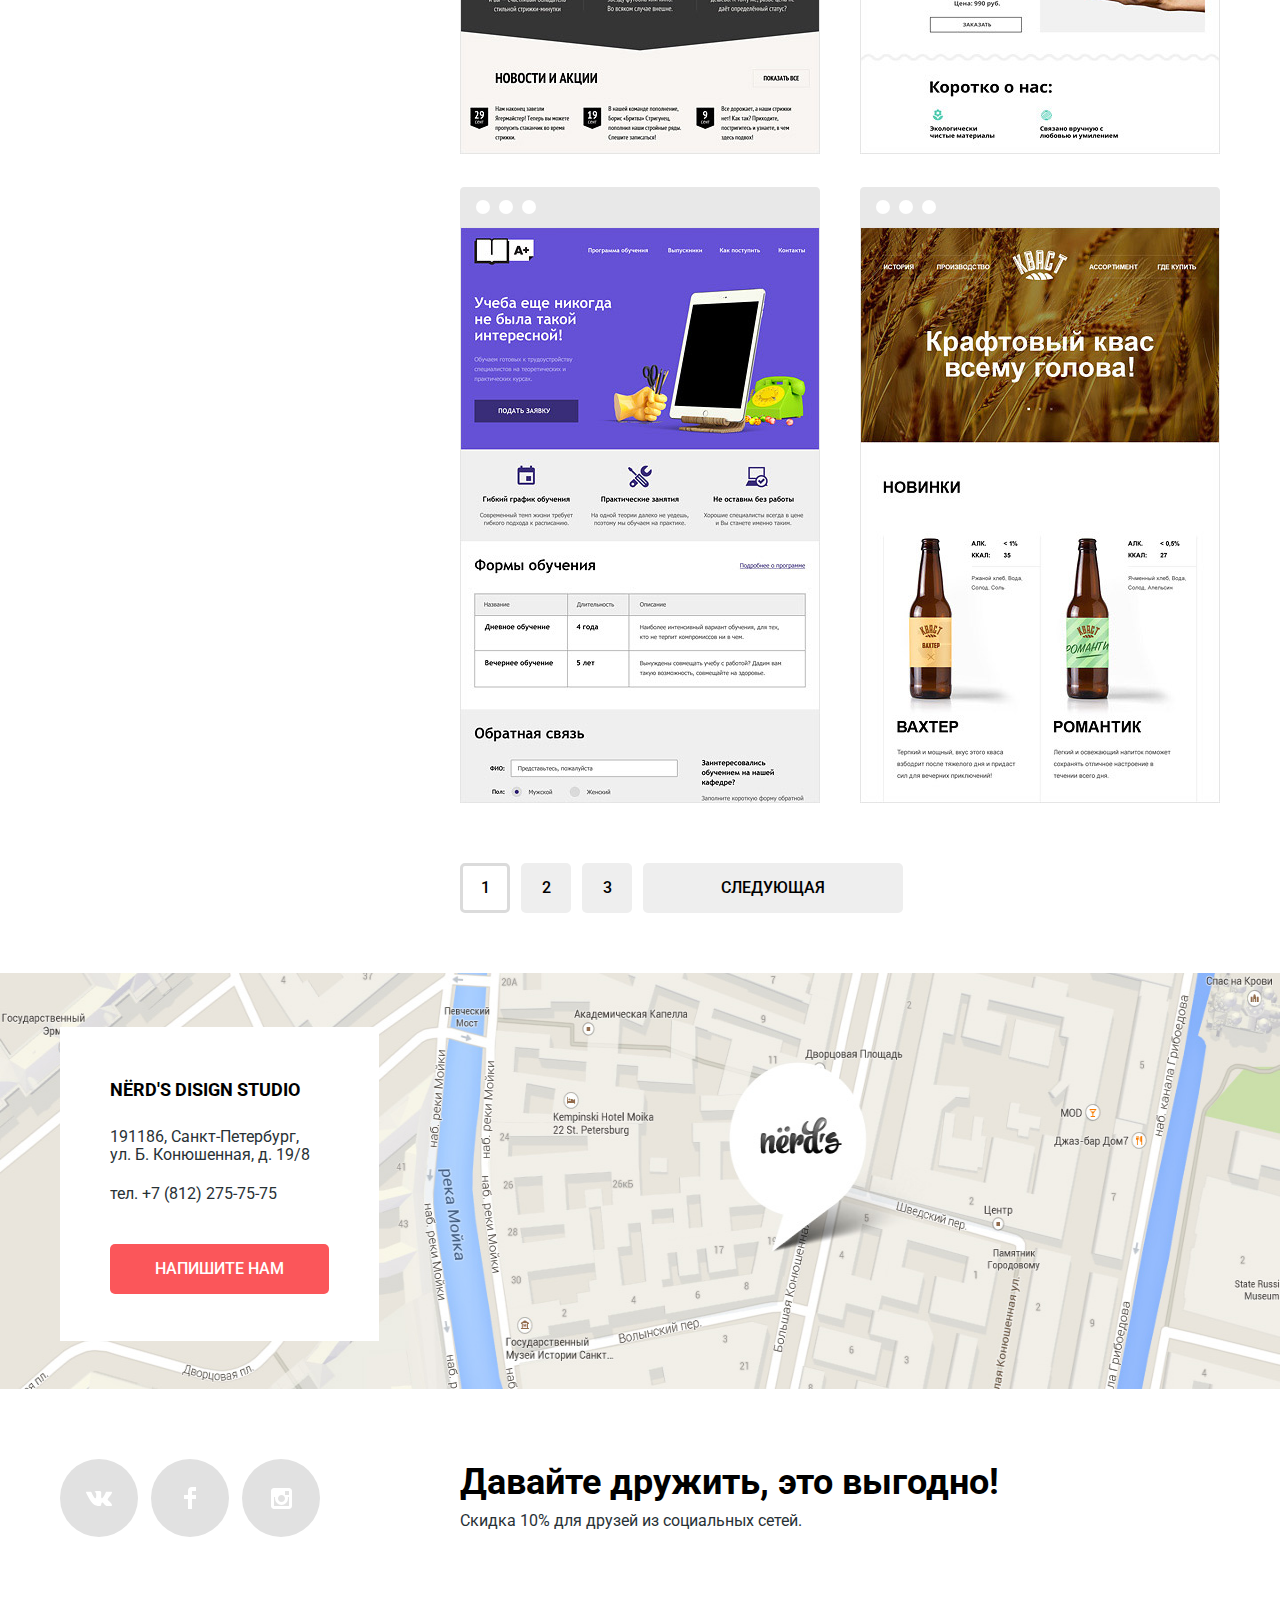
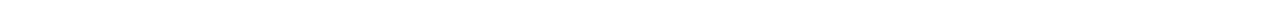
==== commit 76b71f71: "телефон" ====
--- a/catalog.html
+++ b/catalog.html
@@ -227,7 +227,7 @@
                 <div class="contacts-container">
                     <b class="contacts-title">Nёrd's disign studio</b>
                     <p>191186, Санкт-Петербург,<br> ул. Б. Конюшенная, д. 19/8</p>
-                    <p><span>тел. +7 (8</span><span>12) 275-75-75</span></p>
+                    <p><a class="no-style">тел. +7 (812) 275-75-75</a></p>
                     <a href="#" class="button contacts-button">Напишите нам</a>
                 </div>
                 <img src="img/map.jpg" width="1440" height="416" alt="Адрес: Санкт-Петербург, ул. Б. Конюшенная, д. 19/8" class="map">
--- a/css/style.css
+++ b/css/style.css
@@ -1303,6 +1303,8 @@
     
     background-color: #eeeeee;
     opacity: 0;
+    
+    z-index: 10;
 }
 
 .catalog-item-title {
@@ -1401,5 +1403,11 @@
     cursor: auto;
 }
 
-
-
+.no-style {
+    color: #283136;
+    font-weight: 400;
+    font-size: 16px;
+    line-height: 24px;
+    text-decoration: none;
+}
+
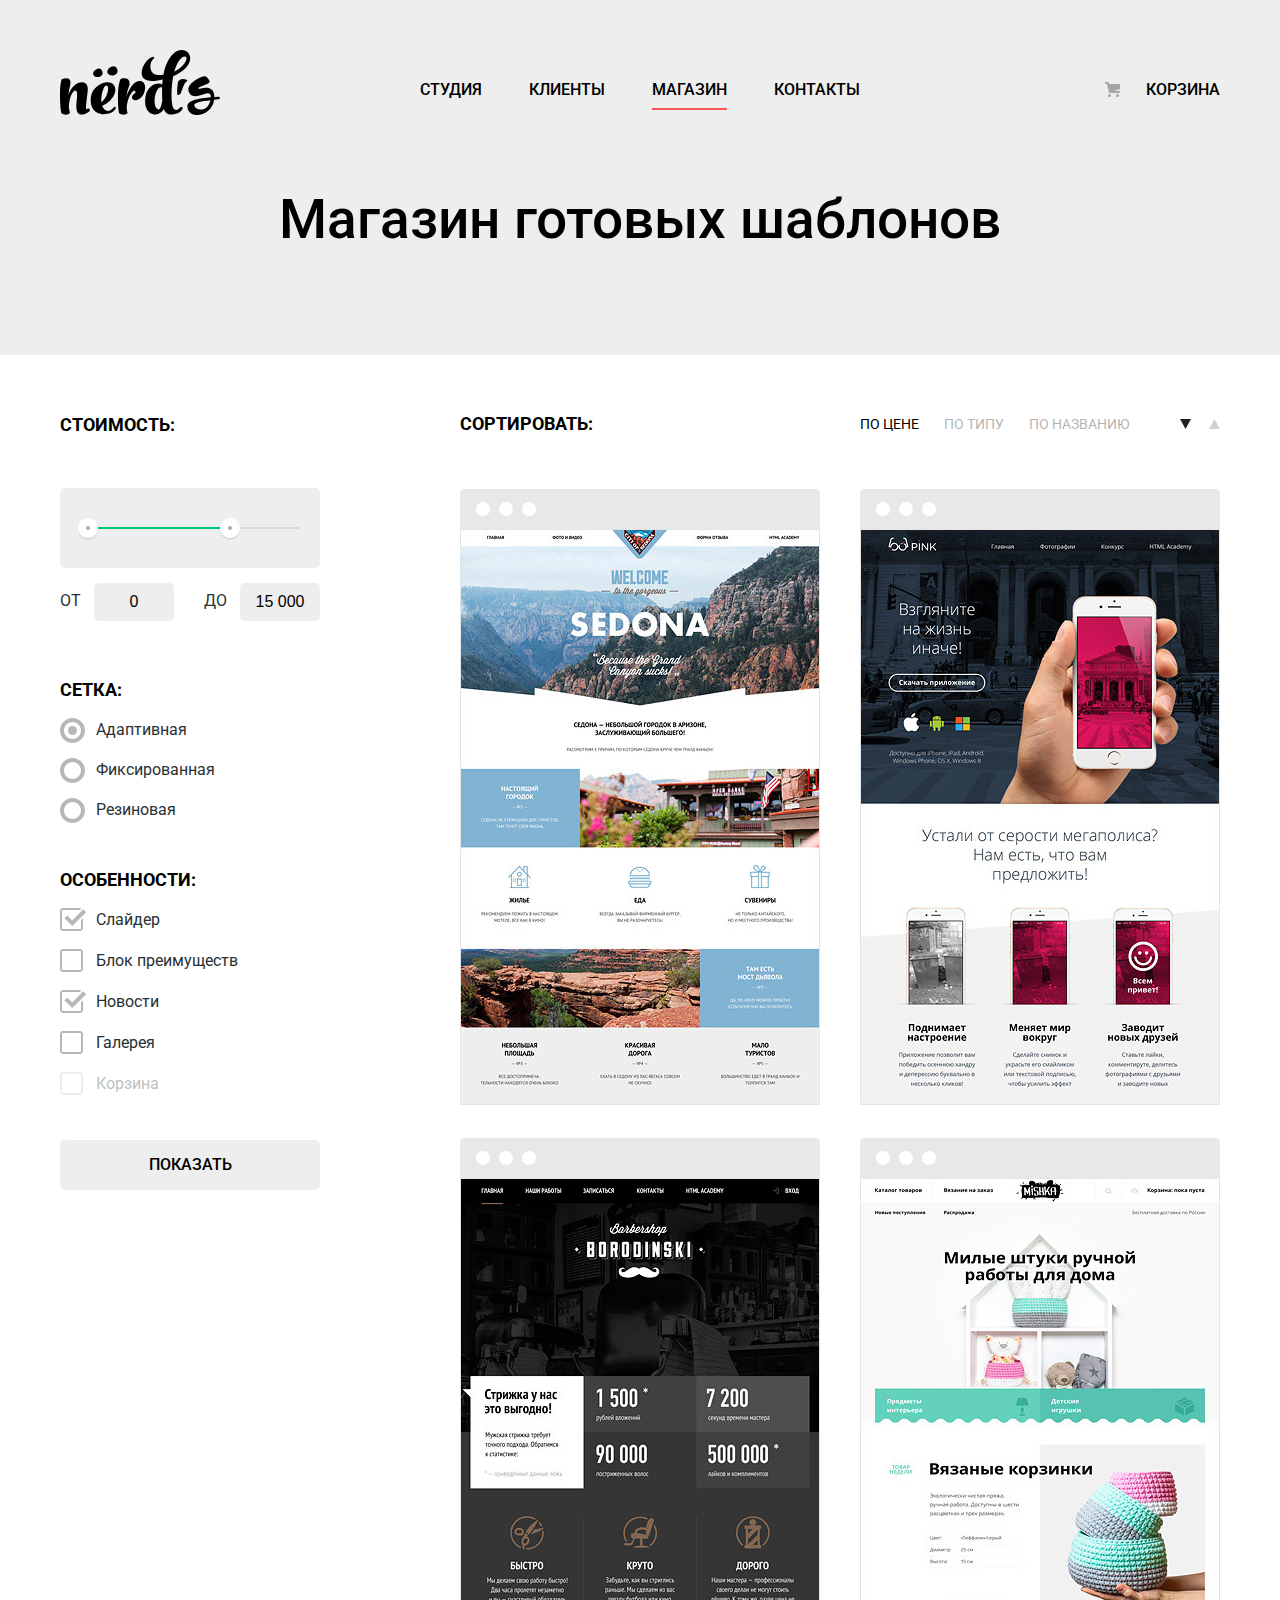
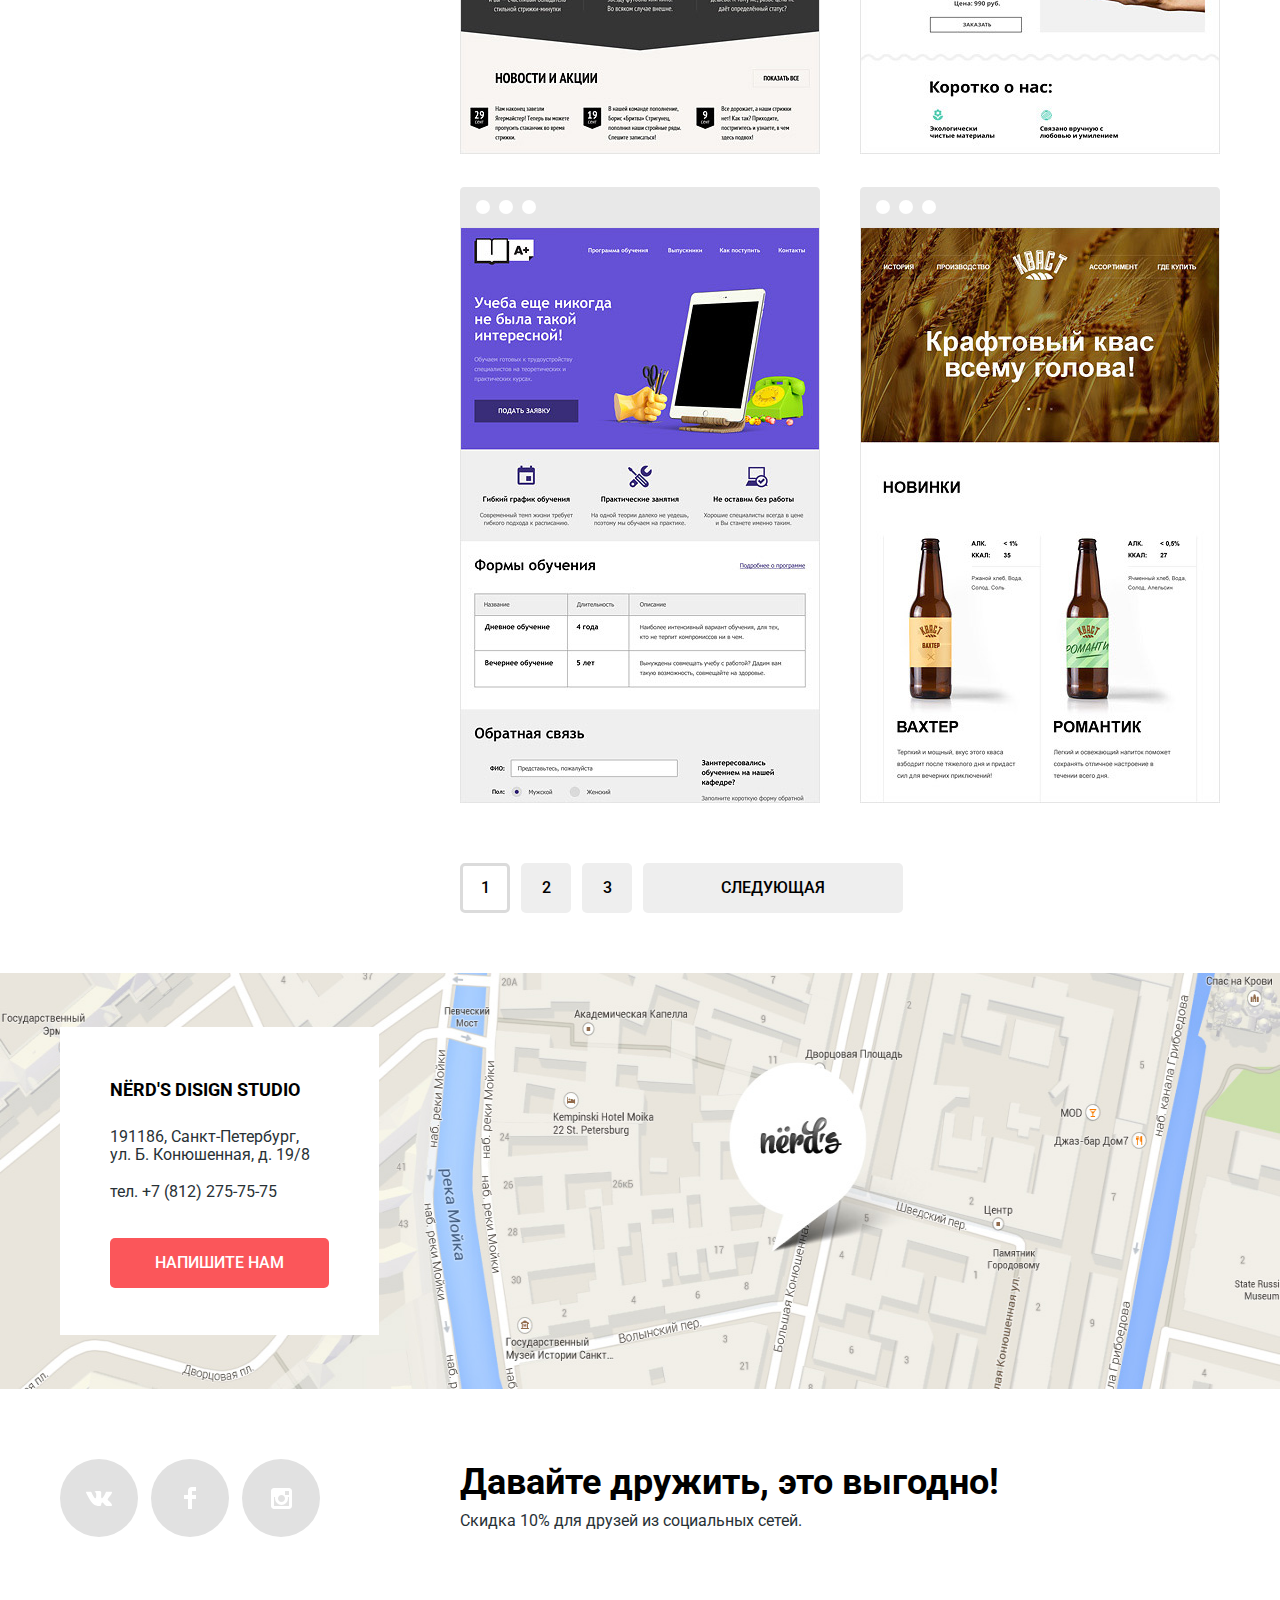
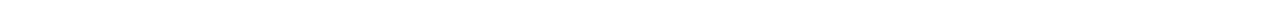
==== commit ef42329e: "Префексы" ====
--- a/catalog.html
+++ b/catalog.html
@@ -6,7 +6,6 @@
         <link href="https://fonts.googleapis.com/css?family=Roboto:400,500,700&amp;subset=cyrillic" rel="stylesheet">
         <link href="css/normalize.css" rel="stylesheet">
         <link href="css/style.css" rel="stylesheet">
-        <meta name="SKYPE_TOOLBAR" content="SKYPE_TOOLBAR_PARSER_COMPATIBLE">
     </head>
     <body>
         <header class="main-header">
--- a/css/style.css
+++ b/css/style.css
@@ -1,5 +1,5 @@
 body {
-    min-width: 1160px;
+    min-width: 1200px;
     margin: 0;
     padding: 0;
     
@@ -50,7 +50,8 @@
     color: rgba(255, 255, 255, 0.3);
     
     background-color: #d7373b;
-    box-shadow: inset 0 3px 0 0 rgba(0, 1, 1, 0.1);
+    -webkit-box-shadow: inset 0 3px 0 0 rgba(0, 1, 1, 0.1);
+            box-shadow: inset 0 3px 0 0 rgba(0, 1, 1, 0.1);
 }
 
 .visually-hidden:not(:focus):not(:active),
@@ -66,7 +67,9 @@
 
   white-space: nowrap;
 
-  clip-path: inset(100%);
+  -webkit-clip-path: inset(100%);
+
+          clip-path: inset(100%);
   clip: rect(0 0 0 0);
   overflow: hidden;
 }
@@ -78,6 +81,8 @@
 }
 
 .main-nav {
+    display: -webkit-box;
+    display: -ms-flexbox;
     display: flex;
     
     width: 1160px;
@@ -114,9 +119,14 @@
 }
 
 .site-nav {
-    display: flex;
-    justify-content: space-between;
-    flex-wrap: wrap;
+    display: -webkit-box;
+    display: -ms-flexbox;
+    display: flex;
+    -webkit-box-pack: justify;
+        -ms-flex-pack: justify;
+            justify-content: space-between;
+    -ms-flex-wrap: wrap;
+        flex-wrap: wrap;
     
     width: 440px;
     margin: 0;
@@ -124,8 +134,11 @@
 }
 
 .user-nav {
-    display: flex;
-    flex-wrap: wrap;
+    display: -webkit-box;
+    display: -ms-flexbox;
+    display: flex;
+    -ms-flex-wrap: wrap;
+        flex-wrap: wrap;
     
     max-width: 160px;
     margin: 0;
@@ -195,9 +208,10 @@
     
     width: 1160px;
     height: 430px;
+    
     margin: 0 auto;
     margin-bottom: 80px;
-    padding: 0;
+    padding: 0 20px;
     
     list-style: none;
 }
@@ -218,14 +232,14 @@
 .slider-bulets label {
     display: inline-block;
     
-    width: 4px;
-    height: 4px;
-    margin: 0 11px;
+    margin: 0 7px;
+    
+    width: 18px;
+    height: 18px;
+    vertical-align: middle;
     
     background: #ffffff;
-    border: 2px solid #ffffff;
     border-radius: 50%;
-    box-shadow: 0 0 0 5px #ffffff;
     
     cursor: pointer;
 }
@@ -233,7 +247,12 @@
 #bul-1:checked ~ .slider-bulets label[for="bul-1"],
 #bul-2:checked ~ .slider-bulets label[for="bul-2"],
 #bul-3:checked ~ .slider-bulets label[for="bul-3"] { 
-    border: 2px solid #c1c1c1;
+    -webkit-box-shadow: 
+        inset 0 0 0 5px #ffffff,
+        inset 0 0 0 7px #c1c1c1; 
+            box-shadow: 
+        inset 0 0 0 5px #ffffff,
+        inset 0 0 0 7px #c1c1c1;
 }
 
 #bul-1:focus ~ .slider-bulets label[for="bul-1"],
@@ -253,11 +272,7 @@
     list-style: none;
 }
 
-.slide {
-    position:absolute;
-    top:0;
-    left:0;
-    
+.slide { 
     width:100%;
     height:100%;
     
@@ -343,17 +358,29 @@
 .services-list {
     list-style: none;
     
-    display: flex;
-    flex-wrap: wrap;
+    display: -webkit-box;
+    
+    display: -ms-flexbox;
+    
+    display: flex;
+    -ms-flex-wrap: wrap;
+        flex-wrap: wrap;
     
     margin: 0;
     padding: 0;
 }
 
 .services-item {
-    display: flex;
-    flex-direction: column;
-    align-items: flex-start;
+    display: -webkit-box;
+    display: -ms-flexbox;
+    display: flex;
+    -webkit-box-orient: vertical;
+    -webkit-box-direction: normal;
+        -ms-flex-direction: column;
+            flex-direction: column;
+    -webkit-box-align: start;
+        -ms-flex-align: start;
+            align-items: flex-start;
     
     width: 300px;
     margin-bottom: 80px;
@@ -367,7 +394,9 @@
 }
 
 .services-item img {
-    order: -1;
+    -webkit-box-ordinal-group: 0;
+        -ms-flex-order: -1;
+            order: -1;
     
     margin-bottom: 26px;
 }
@@ -427,8 +456,12 @@
 }
 
 .about-section {
-    display: flex;
-    justify-content: space-between;
+    display: -webkit-box;
+    display: -ms-flexbox;
+    display: flex;
+    -webkit-box-pack: justify;
+        -ms-flex-pack: justify;
+            justify-content: space-between;
     
     margin: 0;
     padding: 75px 0 72px;
@@ -508,9 +541,15 @@
 }
 
 .advantages {
-    display: flex;
-    flex-direction: column;
-    flex-wrap: wrap;
+    display: -webkit-box;
+    display: -ms-flexbox;
+    display: flex;
+    -webkit-box-orient: vertical;
+    -webkit-box-direction: normal;
+        -ms-flex-direction: column;
+            flex-direction: column;
+    -ms-flex-wrap: wrap;
+        flex-wrap: wrap;
     
     width: 360px;
     margin-top: -35px;
@@ -528,7 +567,8 @@
 
 .advantages-legend {
     margin-bottom: 25px;
-    align-self: center;
+    -ms-flex-item-align: center;
+        align-self: center;
 }
 
 .advantages-value {
@@ -568,9 +608,16 @@
 .partners-list {
     list-style: none;
     
-    display: flex;
-    justify-content: space-between;
-    flex-wrap: wrap;
+    display: -webkit-box;
+    
+    display: -ms-flexbox;
+    
+    display: flex;
+    -webkit-box-pack: justify;
+        -ms-flex-pack: justify;
+            justify-content: space-between;
+    -ms-flex-wrap: wrap;
+        flex-wrap: wrap;
     
     margin: 0;
     padding: 0;
@@ -578,9 +625,15 @@
 
 .partners-list li {
     position: relative;
-    display: flex;
-    justify-content: center;
-    align-items: center;
+    display: -webkit-box;
+    display: -ms-flexbox;
+    display: flex;
+    -webkit-box-pack: center;
+        -ms-flex-pack: center;
+            justify-content: center;
+    -webkit-box-align: center;
+        -ms-flex-align: center;
+            align-items: center;
     
     width: 300px;
     min-height: 180px;
@@ -619,16 +672,10 @@
     opacity: 0.1;
 }
 
-/*.contacts {
-    background-image: url("../img/map.jpg");
-    background-repeat: no-repeat;
-    background-position: top center;
-    width: 100%;
-    height: 416px;
-}*/
-
 .contacts {
     position: relative;
+    
+    min-width: 1160px;
 }
 
 .contacts-container {
@@ -636,7 +683,9 @@
     top: 50%;
     left: 50%;
     
-    box-sizing: border-box;
+    -webkit-box-sizing: border-box;
+    
+            box-sizing: border-box;
     
     margin-left: -580px;
     margin-top: -154px;
@@ -650,7 +699,9 @@
 
 .map {
     display: block;
-    width: 100%;
+    
+    margin: auto;
+    
     height: 416px;
 }
 
@@ -670,24 +721,30 @@
 .contacts-container p {
     margin: 0;
     padding: 0;
-    margin-bottom: 18px;
+    margin-bottom: 16px;
     
     font-size: 16px;
     line-height: 18px;
 }
 
 .contacts-button {
-    box-sizing: border-box;
+    -webkit-box-sizing: border-box;
+            box-sizing: border-box;
     width: 219px;
     
-    margin-top: 20px;
+    margin-top: 18px;
     padding: 16px auto;
 }
 
 .social {
-    display: flex;
-    align-items: center;
-    flex-wrap: wrap;
+    display: -webkit-box;
+    display: -ms-flexbox;
+    display: flex;
+    -webkit-box-align: center;
+        -ms-flex-align: center;
+            align-items: center;
+    -ms-flex-wrap: wrap;
+        flex-wrap: wrap;
     
     width: 1160px;
     margin: 0 auto;
@@ -697,9 +754,16 @@
 .social-buttons {
     list-style: none;
     
-    display: flex;
-    justify-content: space-between;
-    flex-wrap: wrap;
+    display: -webkit-box;
+    
+    display: -ms-flexbox;
+    
+    display: flex;
+    -webkit-box-pack: justify;
+        -ms-flex-pack: justify;
+            justify-content: space-between;
+    -ms-flex-wrap: wrap;
+        flex-wrap: wrap;
     
     width: 260px;
     margin: 0;
@@ -708,9 +772,15 @@
 }
 
 .social-buttons-item a {
-    display: flex;
-    justify-content: center;
-    align-items: center;
+    display: -webkit-box;
+    display: -ms-flexbox;
+    display: flex;
+    -webkit-box-pack: center;
+        -ms-flex-pack: center;
+            justify-content: center;
+    -webkit-box-align: center;
+        -ms-flex-align: center;
+            align-items: center;
     
     width: 78px;
     height: 78px;
@@ -751,24 +821,29 @@
 }
 
 .modal {
+    display: none; 
+    
     position: fixed;
     z-index: 100;
     
     color: #000000;
     
     background-color: #ffffff;
-    box-shadow: 0 20px 40px rgba(0, 0, 0, 0.75);
+    -webkit-box-shadow: 0 20px 40px rgba(0, 0, 0, 0.75);
+            box-shadow: 0 20px 40px rgba(0, 0, 0, 0.75);
 }
 
 .modal-contact-form {
-    display: none;
-    
     top: 20px;
     left: 50%;
     
     width: 760px;
     margin-left: -480px;
     padding: 67px 100px 84px;
+}
+
+.modal-show {
+    display: block;
 }
 
 .modal-close {
@@ -811,9 +886,14 @@
 }
 
 .contact-form {
-    display: flex;
-    flex-wrap: wrap;
-    justify-content: space-between;
+    display: -webkit-box;
+    display: -ms-flexbox;
+    display: flex;
+    -ms-flex-wrap: wrap;
+        flex-wrap: wrap;
+    -webkit-box-pack: justify;
+        -ms-flex-pack: justify;
+            justify-content: space-between;
 }
 
 .form-text-item {
@@ -839,7 +919,8 @@
 }
 
 .form-text-input {
-    box-sizing: border-box;
+    -webkit-box-sizing: border-box;
+            box-sizing: border-box;
     width: 360px;
     margin: 0;
     padding: 13px 14px 15px;
@@ -852,7 +933,8 @@
 }
 
 .form-text-textarea {
-    box-sizing: border-box;
+    -webkit-box-sizing: border-box;
+            box-sizing: border-box;
     width: 760px;
     
     margin: 0;
@@ -892,22 +974,29 @@
     color: #e74246;
     
     border: 2px solid #e74246;
-    box-shadow: none;
+    -webkit-box-shadow: none;
+            box-shadow: none;
 }
 
 .contact-form-button {
     display: inline-block;
     
-    box-sizing: border-box;
+    -webkit-box-sizing: border-box;
+    
+            box-sizing: border-box;
     width: 260px;
-    height: 50px;
     padding: 16px auto;
 }
 
 .title-wrapper {
-    display: flex;
-    justify-content: center;
-    flex-wrap: wrap;
+    display: -webkit-box;
+    display: -ms-flexbox;
+    display: flex;
+    -webkit-box-pack: center;
+        -ms-flex-pack: center;
+            justify-content: center;
+    -ms-flex-wrap: wrap;
+        flex-wrap: wrap;
     
     width: 1160px;
     margin: 0 auto 55px;
@@ -928,8 +1017,12 @@
 }
 
 .catalog-container {
-    display: flex;
-    justify-content: space-between;
+    display: -webkit-box;
+    display: -ms-flexbox;
+    display: flex;
+    -webkit-box-pack: justify;
+        -ms-flex-pack: justify;
+            justify-content: space-between;
 }
 
 .filters {
@@ -937,15 +1030,27 @@
 }
 
 .filter {
-    display: flex;
-    flex-direction: column;
-    flex-wrap: wrap;
+    display: -webkit-box;
+    display: -ms-flexbox;
+    display: flex;
+    -webkit-box-orient: vertical;
+    -webkit-box-direction: normal;
+        -ms-flex-direction: column;
+            flex-direction: column;
+    -ms-flex-wrap: wrap;
+        flex-wrap: wrap;
 }
 
 .filter fieldset {
-    display: flex;
-    flex-direction: column;
-    flex-wrap: wrap;
+    display: -webkit-box;
+    display: -ms-flexbox;
+    display: flex;
+    -webkit-box-orient: vertical;
+    -webkit-box-direction: normal;
+        -ms-flex-direction: column;
+            flex-direction: column;
+    -ms-flex-wrap: wrap;
+        flex-wrap: wrap;
     
     margin: 0;
     margin-bottom: 27px;
@@ -979,7 +1084,9 @@
 .range-scale {
     position: relative;
     
-    box-sizing: border-box;
+    -webkit-box-sizing: border-box;
+    
+            box-sizing: border-box;
     margin-bottom: 15px;
     padding: 39px 20px;
     
@@ -1025,10 +1132,17 @@
 }
 
 .price-scale {
-    display: flex;
-    flex-wrap: wrap;
-    justify-content: space-between;
-    align-items: baseline;
+    display: -webkit-box;
+    display: -ms-flexbox;
+    display: flex;
+    -ms-flex-wrap: wrap;
+        flex-wrap: wrap;
+    -webkit-box-pack: justify;
+        -ms-flex-pack: justify;
+            justify-content: space-between;
+    -webkit-box-align: baseline;
+        -ms-flex-align: baseline;
+            align-items: baseline;
 }
 
 .price-input {
@@ -1045,7 +1159,9 @@
     margin-left: 9px;
     padding: 0 5px;
     
-    box-sizing: border-box;
+    -webkit-box-sizing: border-box;
+    
+            box-sizing: border-box;
     width: 80px;
     height: 38px;
     
@@ -1164,8 +1280,13 @@
 .assortment {
     position: relative;
     
-    display: flex;
-    flex-wrap: wrap;
+    display: -webkit-box;
+    
+    display: -ms-flexbox;
+    
+    display: flex;
+    -ms-flex-wrap: wrap;
+        flex-wrap: wrap;
      
     margin-top: 5px; 
     margin-bottom: 96px;
@@ -1176,9 +1297,14 @@
 }
 
 .assortment-words {
-    display: flex;
-    flex-wrap: wrap;
-    justify-content: flex-end;
+    display: -webkit-box;
+    display: -ms-flexbox;
+    display: flex;
+    -ms-flex-wrap: wrap;
+        flex-wrap: wrap;
+    -webkit-box-pack: end;
+        -ms-flex-pack: end;
+            justify-content: flex-end;
     
     margin-left: auto;
     
@@ -1259,9 +1385,14 @@
 }
 
 .catalog-items {
-    display: flex;
-    flex-wrap: wrap;
-    justify-content: space-between;
+    display: -webkit-box;
+    display: -ms-flexbox;
+    display: flex;
+    -ms-flex-wrap: wrap;
+        flex-wrap: wrap;
+    -webkit-box-pack: justify;
+        -ms-flex-pack: justify;
+            justify-content: space-between;
     
     margin: 0;
     padding: 0;
@@ -1271,8 +1402,12 @@
     position: relative;
     
     margin: 0;
-    margin-bottom: 66px;
-    padding: 0;
+    margin-bottom: 73px;
+    padding: 0;
+}
+
+.catalog-image img {
+    display: block;
 }
 
 .catalog-image::before {
@@ -1291,7 +1426,7 @@
 
 .catalog-item-description { 
     position: absolute;
-    bottom: 8px;
+    bottom: 0;
     right: 0;
     
     width: 240px;
@@ -1344,15 +1479,21 @@
 }
 
 .catalog-button {
-    box-sizing: border-box;
+    -webkit-box-sizing: border-box;
+            box-sizing: border-box;
     width: 200px;
 }
 
 .pagination-list {
     list-style: none;
     
-    display: flex;
-    flex-wrap: wrap;
+    display: -webkit-box;
+    
+    display: -ms-flexbox;
+    
+    display: flex;
+    -ms-flex-wrap: wrap;
+        flex-wrap: wrap;
     
     margin: -13px 0 60px;
     padding: 0;
@@ -1360,7 +1501,8 @@
 
 .pagination-item a {
     display: inline-block;
-    box-sizing: border-box;
+    -webkit-box-sizing: border-box;
+            box-sizing: border-box;
     
     margin: 0;
     margin-right: 11px;
@@ -1388,7 +1530,6 @@
 .pagination-button-number {
     padding: 16px 10px;
     width: 50px;
-    height: 50px;
 }
 
 .pagination-item-current a,
@@ -1410,4 +1551,3 @@
     line-height: 24px;
     text-decoration: none;
 }
-
